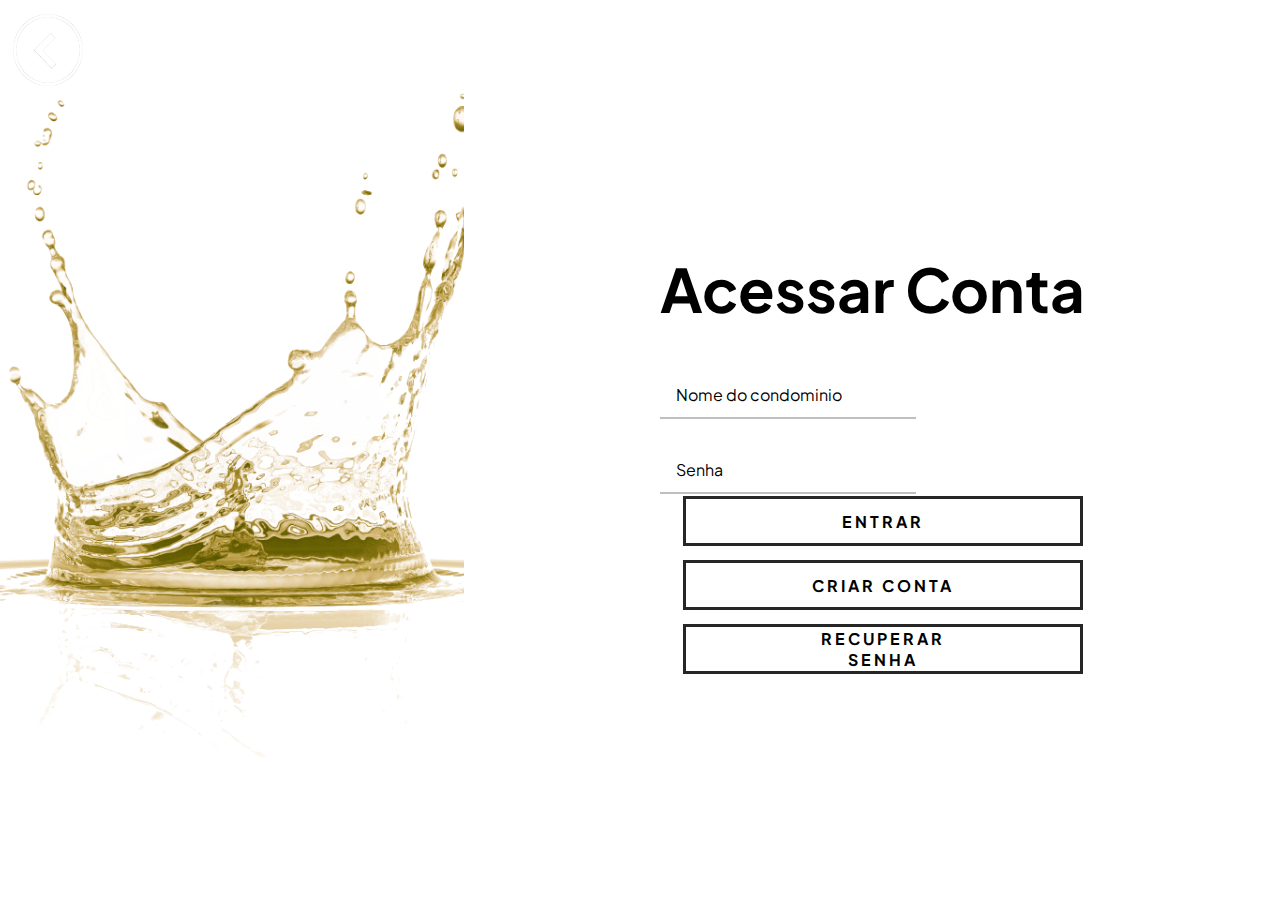
==== html/login.html @ 525a33b0 "first commit" ====
<!DOCTYPE html>
<html lang="en">
<head>
    <meta charset="UTF-8">
    <meta http-equiv="X-UA-Compatible" content="IE=edge">
    <meta name="viewport" content="width=device-width, initial-scale=1.0">
    <title>Laedan - Login </title>
    <link rel="stylesheet" href="/css/styleLogin.css">
    <link rel="shortcut icon" href="/img/reciclar.png" type="image/x-icon">
    
</head>
<body>
    
<div class="container">

    <div class="boxEsq">
        <div class="navCont">
           <a href="/html/index.html"> <img src="/img/seta.png"> <span> VOLTAR </span>  </a> 
        </div>
    </div>
    
    <div class="boxDir">  

        <div class="contCad"> 
        
            <div class="txtAC">
                <h2> Acessar Conta </h2> 
            </div>

            <div class="input"> 
                <div class="field fs">
                    <label for="fullname" class="ha-screen-reader">Nome do condominio </label>
                    <input id="last-name"  class="fInput" placeholder="ex. Taylor Swift">
                    <span class="field__label-wrap" aria-hidden="true">
                    <span class="field__label"> Nome do condominio  </span>
                    </span>
                </div>
            </div>
            
            <div class="input">
                <div class="field fs">
                    <label for="pwd" class="ha-screen-reader">Password:</label>
                    <input type="password" id="pw" name="pwd" class="fInput" placeholder="ex. coxinha123" minlength="8">
                    <span class="field__label-wrap" aria-hidden="true">
                    <span class="field__label"> Senha </span>
                    </span>
                </div>  
            </div>
            
            

        <a href="#">
            <div class="contBox"> 
                <div class="box">
                    <div class="innerBox"> <h4> ENTRAR </h4>  </div>
                </div>
            </div>
        </a>

        <a href="/html/cadastro.html">
        <div class="contBox2"> 
            <div class="box">
                <div class="innerBox"> <h4> CRIAR CONTA </h4> 
            </div>
            </div>
        </div>
        </a>

        <a href="/html/forgotPass.html">
            <div class="contBox2"> 
                <div class="box">
                    <div class="innerBox"> <h4> RECUPERAR SENHA</h4> 
                </div>
                </div>
            </div>
            </a>

        
            </div>                             
        </div>        
    </div>      
</div>

</body>
</html>
---- css/styleLogin.css ----
@import url('https://fonts.googleapis.com/css2?family=Plus+Jakarta+Sans:ital,wght@0,200;0,300;0,400;0,500;0,600;0,700;0,800;1,200;1,300;1,400;1,500;1,600;1,700;1,800&display=swap');

* {
  text-decoration: none;
    margin: 0;
    padding: 0;
    overflow: hidden;
}

body{
    font-family: 'Plus Jakarta Sans', sans-serif;
}

.container{
    display: flex;
}

.boxEsq{
    background-image: url(/img/Oil-PNG-Free-Download.png);
    background-repeat: no-repeat;
    background-size: cover;
    background-position: center;
    height: 100vh;
    width: 40%;
}

.navCont{
    display: flex;
    height: 11vh;
    align-items: center;
}

.navCont a{
    display: flex;
    width: 20vw;
    align-items: center;
    text-decoration: none;
}

.navCont span{
    color: white;
    font-weight: 500;
    letter-spacing: 3px;
    position: relative;
    left: 1vw;
    font-size: 2.6rem;
}

.navCont img{
    height: 8vh;
    margin-left: 5%;
}

.navCont span:before{
    content:"VOLTAR";
    position:absolute;
    color:darkgoldenrod;
    top:0;
    left:0;
    width:0%;
    overflow:hidden;
    transition:all 0.5s;
  }

  span:hover:before{
    transition: 5s;
    color: darkgoldenrod;
    width:100%;
  }

  .boxDir{
    display: flex;
    margin: auto;
    height: 100vh;
    width: 100vh;
    align-items: center;
    justify-content: center;
  }

  .txtAC{
    font-weight: 600;
    font-size: 2.5rem;
    margin-bottom: 5vh;
    text-align: center;    
  }

  /* INPUT */

  .input{
    margin-bottom: 3vh;
    display: flex;
  }

  .ha-screen-reader{
    width: var(--ha-screen-reader-width, 1px);
    height: var(--ha-screen-reader-height, 1px);
    padding: var(--ha-screen-reader-padding, 0);
    border: var(--ha-screen-reader-border, none);
  
    position: var(--ha-screen-reader-position, absolute);
    clip: var(--ha-screen-reader-clip, rect(1px, 1px, 1px, 1px));
    overflow: var(--ha-screen-reader-overflow, hidden);
  }
  
  .fInput{ 
    --uiFieldPlaceholderColor: var(--fieldPlaceholderColor, #0000005b);
    
    background-color: transparent;
    border-radius: 0;
    border: none;
  
    -webkit-appearance: none;
    -moz-appearance: none;
  
    font-family: inherit;
    font-size: inherit;
  }
  
  .fInput:focus::-webkit-input-placeholder{
    color: var(--uiFieldPlaceholderColor);
  }
  
  .fInput:focus::-moz-placeholder{
    color: var(--uiFieldPlaceholderColor);
  }
  
  /* Styles nucleo */
  
  .field{
    --uiFieldBorderWidth: var(--fieldBorderWidth, 2px);
    --uiFieldPaddingRight: var(--fieldPaddingRight, 1rem);
    --uiFieldPaddingLeft: var(--fieldPaddingLeft, 1rem);   
    --uiFieldBorderColorActive: var(--fieldBorderColorActive, darkgoldenrod);
  
    display: var(--fieldDisplay, inline-flex);
    position: relative;
    font-size: var(--fieldFontSize, 1rem);
  }
  
  .fInput{
    box-sizing: border-box;
    width: var(--fieldWidth, 20vw);
    height: var(--fieldHeight, 3rem);
    padding: var(--fieldPaddingTop, 1.25rem) var(--uiFieldPaddingRight) var(--fieldPaddingBottom, .5rem) var(--uiFieldPaddingLeft);
    border-bottom: var(--uiFieldBorderWidth) solid var(--fieldBorderColor, rgba(0, 0, 0, .25));  
  }
  
  .fInput:focus{
    outline: none;
  }
  
  .fInput::-webkit-input-placeholder{
    opacity: 0;
    transition: opacity .2s ease-out;
  }
  
  .fInput::-moz-placeholder{
    opacity: 0;
    transition: opacity .2s ease-out;
  }
  
  .fInput:focus::-webkit-input-placeholder{
    opacity: 1;
    transition-delay: .2s;
  }
  
  .fInput:focus::-moz-placeholder{
    opacity: 1;
    transition-delay: .2s;
  }
  
  .field__label-wrap{
    box-sizing: border-box;
    pointer-events: none;
    cursor: text;
  
    position: absolute;
    top: 0;
    right: 0;
    bottom: 0;
    left: 0;
  }
  
  .field__label-wrap::after{
    content: "";
    box-sizing: border-box;
    width: 100%;
    height: 0;
    opacity: 0;
  
    position: absolute;
    bottom: 0;
    left: 0;
  }
  
  .fInput:focus ~ .field__label-wrap::after{
    opacity: 1;
  }
  
  .field__label{
    position: absolute;
    left: var(--uiFieldPaddingLeft);
    top: calc(50% - .5em);
  
    line-height: 1;
    font-size: var(--fieldHintFontSize, inherit);
  
    transition: top .2s cubic-bezier(0.9, -0.15, 0.1, 1.15), opacity .2s ease-out, font-size .2s ease-out;
  }
  
  .fInput:focus ~ .field__label-wrap .field__label,
  .fInput:not(:placeholder-shown) ~ .field__label-wrap .field__label{
    --fieldHintFontSize: var(--fieldHintFontSizeFocused, .75rem);
  
    top: var(--fieldHintTopHover, .25rem);
  }

  .fs .field__label-wrap{
    overflow: hidden;
  }
  
  .fs .field__label-wrap::after{
    border-bottom: var(--uiFieldBorderWidth) solid var(--uiFieldBorderColorActive);
    transform: translate3d(-105%, 0, 0);
    transition: transform .285s ease-out .2s, opacity .2s ease-out .2s;
  }
  
  .fs .fInput:focus ~ .field__label-wrap::after{
    transform: translate3d(0, 0, 0);
    transition-delay: 0;
  } 



.contFgtPwd{
  display: flex;
  justify-content: center;
  position: relative;
  right: 2vw;
}

.fgtpwd{ 
  margin-bottom: 4vh;
}

.fgtpwd a{ 
  color: darkgoldenrod;
  font-weight: 550;
}

.contBox{
  display: flex;
  justify-content: center;
  margin: auto;
  width: 100%;
  height: 100%;
}

.contBox2{
  display: flex;
  justify-content: center;
  margin: auto;
  width: 100%;
  height: 100%;
  margin-top: 4rem;
}

.box{
  position: absolute;
  left: 69%;
  justify-content: center;
  width: 400px;
  height: 50px;
  transform: translate(-50%, -50%);
  background: #262626;
  box-sizing: border-box;
  padding: 3px;
}
.innerBox{
  position: relative;
  width: 100%;
  height: 100%;
  background: #fff;
  overflow: hidden;
}

.box::before{
  content: '';
  position: absolute;
  top: 0;
  Left: -50%;
  width: 50%;
  height: 100%;
  background: #fff;
  transition: .5s;
}

.box::after{
  content: '';
  position: absolute;
  top: 0;
  right: -50%;
  width: 50%;
  height: 100%;
  background: #fff;
  transition: .5s;
  z-index: 10;
}

.innerBox::before{
  content: '';
  position: absolute;
  top: 0;
  Left: -50%;
  width: 50%;
  height: 100%;
  background: darkgoldenrod;
  transition: .5s;
}

.innerBox::after{
  content: '';
  position: absolute;
  top: 0;
  right: -50%;
  width: 50%;
  height: 100%;
  background: darkgoldenrod;
  transition: .5s;
  z-index: 11;
}

.box:hover::before{
  left: 0;
}

.box:hover::after{
  right: 0;
}

.box:hover .innerBox:before{
  left: 0;
}

.box:hover .innerBox::after{
  right: 0;
}

h4 {
  color: black;
  position: absolute;
  top: 50%;
  left: 50%;
  transform: translate(-50%, -50%);
  text-align: center;
  color: 262626;
  z-index: 100;
  margin: 0;
  padding: 0;
  letter-spacing: 3px;
  transition: .5s;
}

.box:hover h4{
color: #fff;
}
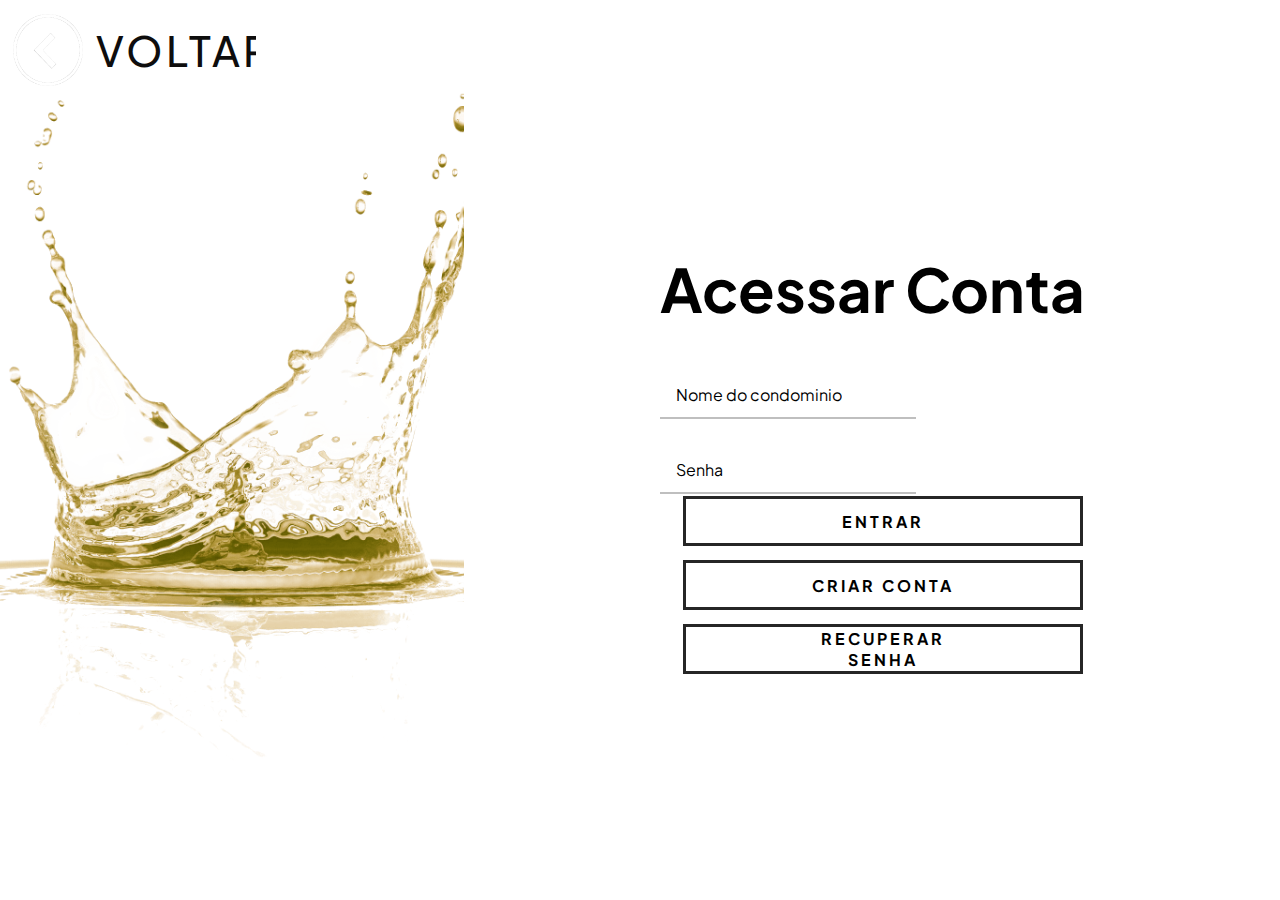
==== commit 1382b112: "atualizacoes" ====
--- a/html/login.html
+++ b/html/login.html
@@ -15,7 +15,7 @@
 
     <div class="boxEsq">
         <div class="navCont">
-           <a href="/html/index.html"> <img src="/img/seta.png"> <span> VOLTAR </span>  </a> 
+           <a href="/html/projeto.html"> <img src="/img/seta.png"> <span> VOLTAR </span>  </a> 
         </div>
     </div>
     
--- a/css/styleLogin.css
+++ b/css/styleLogin.css
@@ -39,7 +39,7 @@
 }
 
 .navCont span{
-    color: white;
+    color: rgb(14, 13, 13);
     font-weight: 500;
     letter-spacing: 3px;
     position: relative;
